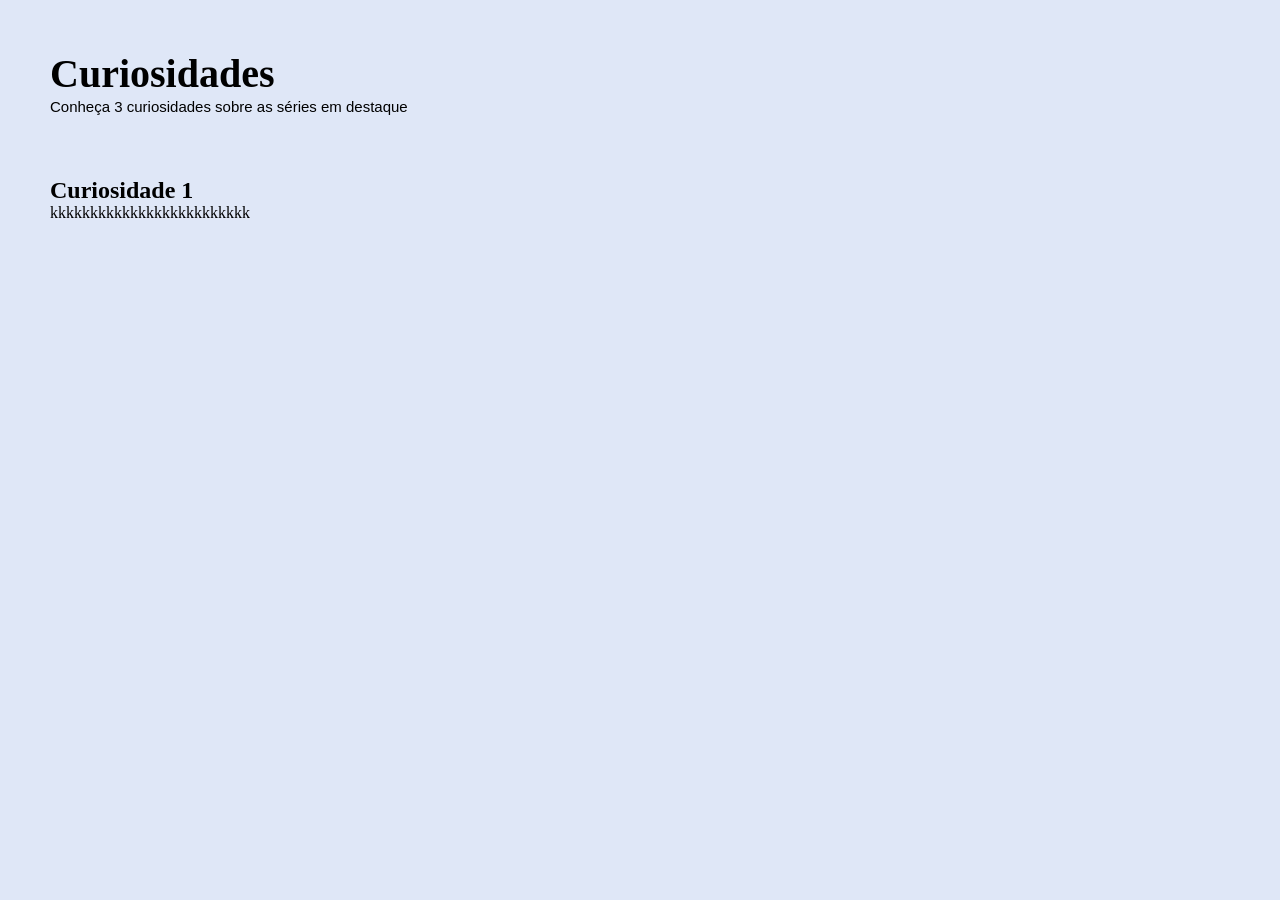
==== pages/curiosidade.html @ 5aa37351 "finalizando" ====
<!DOCTYPE html>
<html lang="pt-BR">
<head>
    <meta charset="UTF-8">
    <title>Séries em Destaque</title>
    <link rel="stylesheet" href="../css/style.css">
</head>
<header id="header-princ">
    <h1>Curiosidades</h1>
    <p>Conheça 3 curiosidades sobre as séries em destaque</p>
</header>
<body>
    <main>
        <section id="card1">
            <h2>Curiosidade 1</h2>
            <p>kkkkkkkkkkkkkkkkkkkkkkkkk</p>
        </section>
    </main>
</body>
---- css/style.css ----
* {
  padding: 0px;
  margin: 0px;
  box-sizing: border-box;
}

body {
    background-color:#DFE7F7;
    color:black;
    padding:20px;
}

header p {
    font-family: Arial, Helvetica, sans-serif;
    font-size: 15px;
    line-height: 1.3;
    max-width: 500px;
}
#container {
    display: flex;
    align-items: flex-start;
    flex-direction: row;
    justify-content: space-between;
    padding-left: 30px;
    padding-right: 30px;
}

#header-princ {
    display: flex;
    flex-direction: column;
    font-family: 'Times New Roman', Times, serif;
    font-size: 20px;
    padding: 30px;
    padding-top: 30px;
}

header-princ h1 {
    color:rgb(35, 35, 35);
}

#menu {
    display: flex;
    flex-direction: row;
    align-items: flex-start;
    justify-content: end;
    flex-wrap: nowrap;
    padding-top: 40px;
    gap:16px;
    padding-right: 40px;
}

span{
    color: rgb(183, 46, 46);
}
main {
    padding: 30px;
}

#quadrado {
    padding-top:10px;
    display: flex;
    margin-top: 20px;
    padding: 20px;
    padding-left: 10px;
    padding-right: 10px;
    margin-left: 30px;
    margin-right: 30px;
    background-color: #95C0DE;
    box-sizing: border-box;
    width: auto;
    height: 70vh;
    justify-content: space-between;
    align-items: center;
    font-size: 50px;
    font-weight: 900;
    line-height: 0.9;
    gap:16px;
}
#quadrado h2 {
    font-size: 80px;
    font-weight: 900;
    line-height: 0.9;
    max-width:700px;
    margin: 20px 0;
    font-family: 'Times New Roman', Times, serif;
    color:rgb(35, 35, 35);
}

#quadrado p {
    font-family: Arial, Helvetica, sans-serif;
    font-size: 15px;
    line-height: 1.4;
    max-width: 700px;
    color:black
}


#text quadrado {
    display: flex;
    flex-direction: column;
    padding-left: 30px;
}

#quadrado img {
    height: 400px;
    width: auto;
    border-radius: 20px;
    object-fit: cover;
    display: flex;
    justify-content:end;
    flex-direction: row;
    align-items:center ;
}

#img {
    display: flex;
    flex-direction: row;
    justify-content: end;
    align-items: center;
    flex-wrap: nowrap;
    padding: 20px;
    padding-left: 10px;
    padding-right: 10px;
}
#introducaocards {
    display: flex;
    flex-direction: column;
    padding:30px;
}

#introcards {
    display: flex;
    flex-direction: row;
    justify-content: space-between;
    padding-left: 30px;
    padding-right: 30px;
    flex-wrap: wrap;
}

.cards {
    display: flex;
    justify-content: space-between;
    width: 30%;
    background-color: #95C0DE;
    flex-wrap:wrap;
    gap: 20px;
    margin-top: 20px;
}

.cards img {
    width: 100%;
    height: auto;
    object-fit: cover;
}

.cards h3 {
    padding-top: 10px;
    font-weight: bold;
    padding-left: 20px;
    font-family: 'Times New Roman', Times, serif;
    color:#000000
}

.cards p {
    padding-left: 20px;
    padding-bottom: 20px;
    font-family: Arial, Helvetica, sans-serif;
    color:#1c1c1c
}

footer {
    display: flex;
    flex-direction: column;
    justify-content: center;
    align-items: center;
    font-family: Arial, Helvetica, sans-serif;
}

hr {
    margin-top: 30px;
}
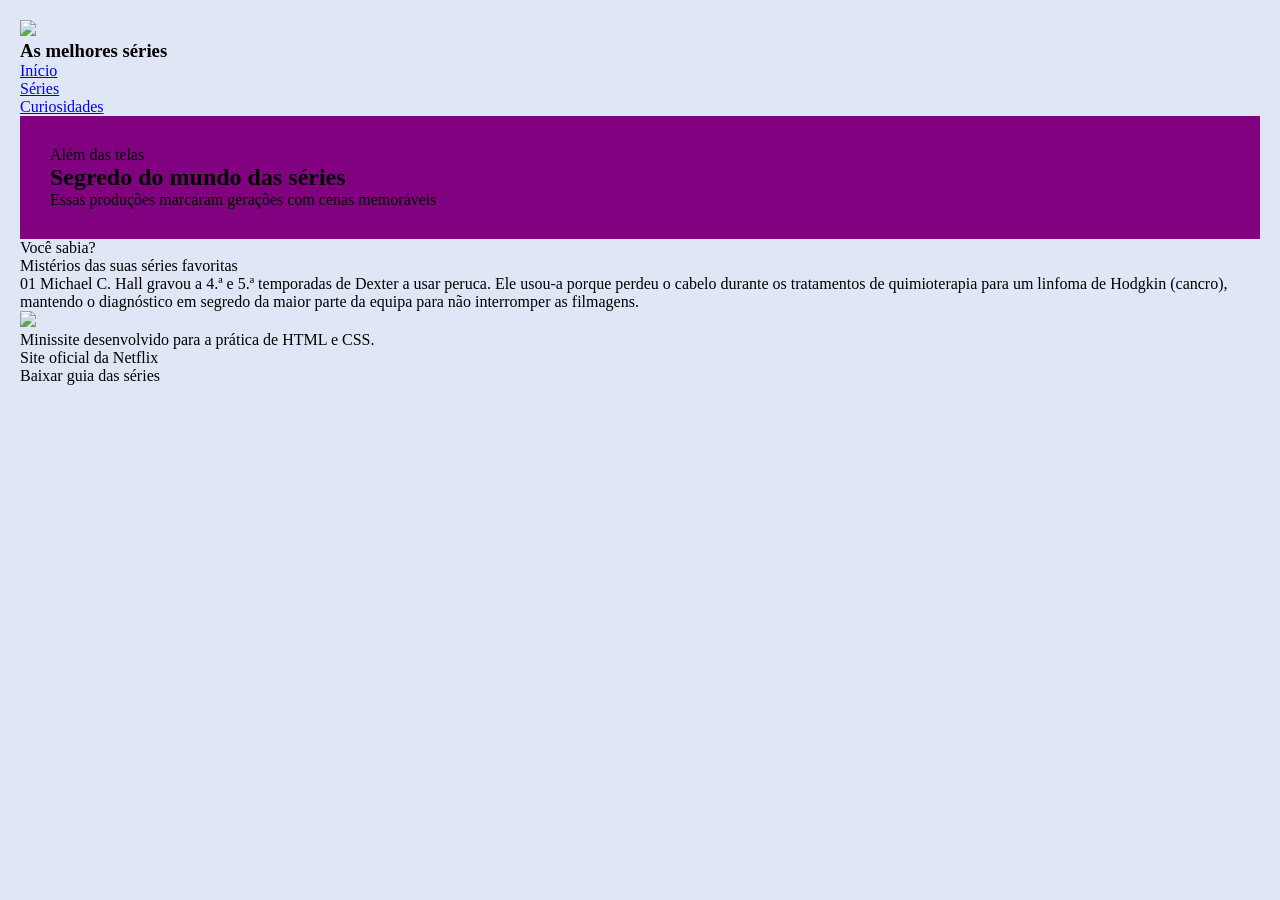
==== commit 43711b85: "Finalizando" ====
--- a/pages/curiosidade.html
+++ b/pages/curiosidade.html
@@ -3,17 +3,61 @@
 <head>
     <meta charset="UTF-8">
     <title>Séries em Destaque</title>
-    <link rel="stylesheet" href="../css/style.css">
+    <link rel="stylesheet" href="../css/curiosidade.css">
 </head>
-<header id="header-princ">
-    <h1>Curiosidades</h1>
-    <p>Conheça 3 curiosidades sobre as séries em destaque</p>
+<header id="header-princ1">
+    <section id="series">
+        <img src="../assets/img/logo.png">
+        <h3>As melhores séries</h3>
+    </section>
+
+    <section id="menu3">
+        <a href="../index.html"><p>Início</p></a>
+        <a href="../pages/serie.html"><p>Séries</p></a>
+        <a href="../pages/curiosidade.html"><p>Curiosidades</p></a>
+    </section>
+        
 </header>
 <body>
     <main>
         <section id="card1">
-            <h2>Curiosidade 1</h2>
-            <p>kkkkkkkkkkkkkkkkkkkkkkkkk</p>
+            <p>Além das telas</p>
+            <h2>Segredo do mundo das séries</h2>
+            <p>Essas produções marcaram gerações com cenas memoráveis</p>
         </section>
+
+        <section id="curiosidade">
+              <section id="texto3">
+                <p>Você sabia?</p>
+                <p>Mistérios das suas séries favoritas</p>
+            </section>
+
+            <section id="frase3">
+                <article class="descricao">
+                    <p>01 Michael C. Hall gravou a 4.ª e 5.ª temporadas de Dexter a usar peruca. Ele usou-a porque perdeu o cabelo durante os tratamentos de quimioterapia para um linfoma de Hodgkin (cancro), mantendo o diagnóstico em segredo da maior parte da equipa para não interromper as filmagens.</p>
+                </article>
+            </section>
+
+            <img src="../assets/img/Dexter - Vassilis Dimitros.jpg">
+            
+        </section>
+
+
+        
+        <footer>
+            <p>Minissite desenvolvido para a prática de HTML e CSS.</p>
+
+    <section id="introbotao5">
+        <article class="botao5">
+            <p>Site oficial da Netflix</p>
+        </article>
+
+    <section>
+        <article class="botao5">
+            <p>Baixar guia das séries</p>
+        </article>
+    </section>
+    </section>
+        </footer>
     </main>
 </body>
--- a/css/curiosidade.css
+++ b/css/curiosidade.css
@@ -0,0 +1,16 @@
+* {
+  padding: 0px;
+  margin: 0px;
+  box-sizing: border-box;
+}
+
+body {
+    background-color:#DFE7F7;
+    color:black;
+    padding:20px;
+}
+
+#card1 {
+    padding: 30px;
+    background-color: purple;
+}
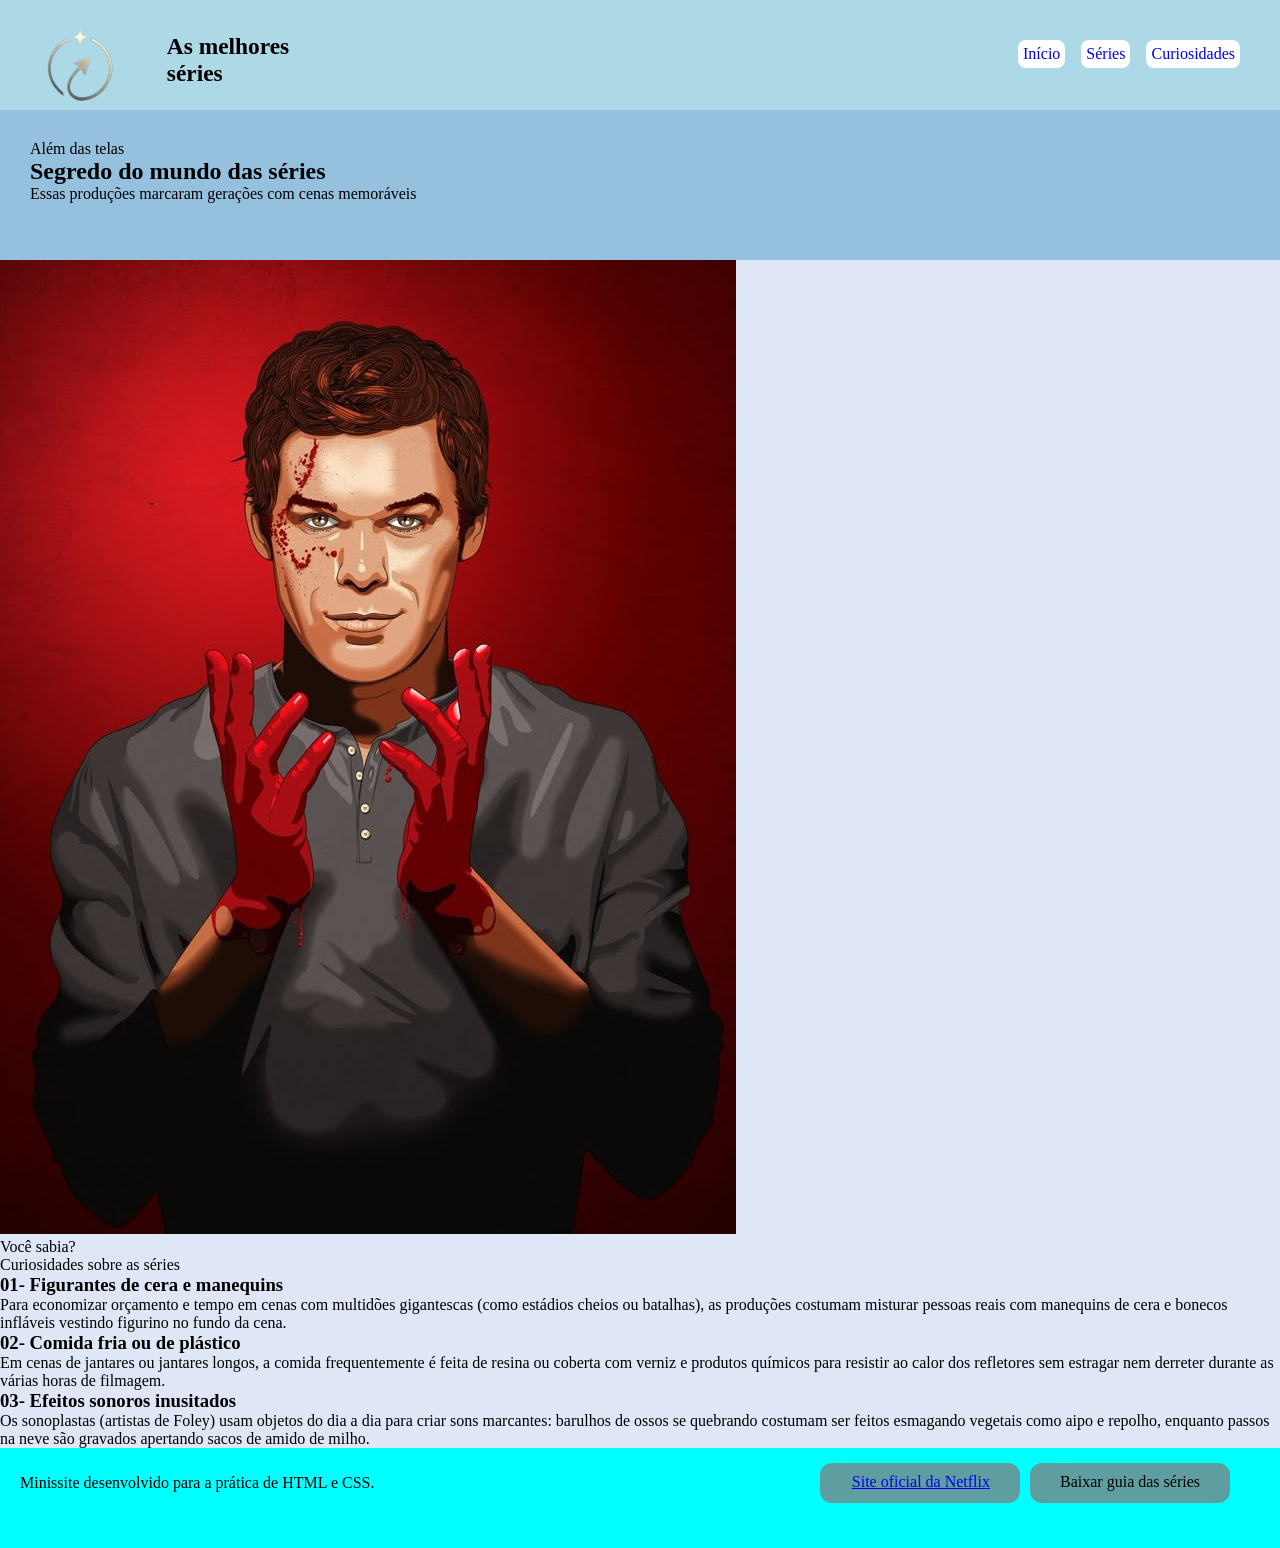
==== commit 41f68a66: "Finalizando" ====
--- a/pages/curiosidade.html
+++ b/pages/curiosidade.html
@@ -1,5 +1,6 @@
 <!DOCTYPE html>
 <html lang="pt-BR">
+
 <head>
     <meta charset="UTF-8">
     <title>Séries em Destaque</title>
@@ -12,12 +13,19 @@
     </section>
 
     <section id="menu3">
-        <a href="../index.html"><p>Início</p></a>
-        <a href="../pages/serie.html"><p>Séries</p></a>
-        <a href="../pages/curiosidade.html"><p>Curiosidades</p></a>
+        <a href="../index.html">
+            <p>Início</p>
+        </a>
+        <a href="../pages/serie.html">
+            <p>Séries</p>
+        </a>
+        <a href="../pages/curiosidade.html">
+            <p>Curiosidades</p>
+        </a>
     </section>
-        
+
 </header>
+
 <body>
     <main>
         <section id="card1">
@@ -26,38 +34,55 @@
             <p>Essas produções marcaram gerações com cenas memoráveis</p>
         </section>
 
-        <section id="curiosidade">
-              <section id="texto3">
-                <p>Você sabia?</p>
-                <p>Mistérios das suas séries favoritas</p>
+
+        <section id="hero4">
+            <section id="img-hero4">
+                <img src="../assets/img/Dexter - Vassilis Dimitros.jpg">
             </section>
 
-            <section id="frase3">
-                <article class="descricao">
-                    <p>01 Michael C. Hall gravou a 4.ª e 5.ª temporadas de Dexter a usar peruca. Ele usou-a porque perdeu o cabelo durante os tratamentos de quimioterapia para um linfoma de Hodgkin (cancro), mantendo o diagnóstico em segredo da maior parte da equipa para não interromper as filmagens.</p>
+            <article id="cards3">
+                <p>Você sabia?</p>
+                <p>Curiosidades sobre as séries</p>
+
+                <article class="card3">
+                    <h3>01- Figurantes de cera e manequins</h3>
+                    <p>Para economizar orçamento e tempo em cenas com multidões gigantescas (como estádios cheios ou
+                        batalhas), as produções costumam misturar pessoas reais com manequins de cera e bonecos
+                        infláveis vestindo figurino no fundo da cena.</p>
+                </article>
+
+                <article class="card3">
+                    <h3>02- Comida fria ou de plástico</h3>
+                    <p>Em cenas de jantares ou jantares longos, a comida frequentemente é feita de resina ou coberta com
+                        verniz e produtos químicos para resistir ao calor dos refletores sem estragar nem derreter
+                        durante as várias horas de filmagem.</p>
+                </article>
+
+                <article class="card3">
+                    <h3>03- Efeitos sonoros inusitados</h3>
+                    <p>Os sonoplastas (artistas de Foley) usam objetos do dia a dia para criar sons marcantes: barulhos
+                        de ossos se quebrando costumam ser feitos esmagando vegetais como aipo e repolho, enquanto
+                        passos na neve são gravados apertando sacos de amido de milho.</p>
+                </article>
+            </article>
+        </section>
+
+    </main>
+    <footer>
+        <p>Minissite desenvolvido para a prática de HTML e CSS.</p>
+
+        <section id="introbotao5">
+            <article class="botao5">
+                <a href="https://www.netflix.com/br/" target="_blank" rel="noreferrer">Site oficial da Netflix</a>
+            </article>
+
+            <section>
+                <article class="botao5">
+                    <p>Baixar guia das séries</p>
                 </article>
             </section>
+        </section>
+    </footer>
+</body>
 
-            <img src="../assets/img/Dexter - Vassilis Dimitros.jpg">
-            
-        </section>
-
-
-        
-        <footer>
-            <p>Minissite desenvolvido para a prática de HTML e CSS.</p>
-
-    <section id="introbotao5">
-        <article class="botao5">
-            <p>Site oficial da Netflix</p>
-        </article>
-
-    <section>
-        <article class="botao5">
-            <p>Baixar guia das séries</p>
-        </article>
-    </section>
-    </section>
-        </footer>
-    </main>
-</body>
+</html>
--- a/css/curiosidade.css
+++ b/css/curiosidade.css
@@ -7,10 +7,124 @@
 body {
     background-color:#DFE7F7;
     color:black;
-    padding:20px;
 }
 
 #card1 {
     padding: 30px;
-    background-color: purple;
+    background-color:#95C0DE;
+    height: 150px;
 }
+
+#header-princ1 {
+    background-color: lightblue;
+    display: flex;
+    flex-direction: row;
+}
+
+#menu3 {
+    display: flex;
+    flex-direction: row;
+    justify-content: end;
+    align-items: flex-start;
+    flex-wrap: nowrap;
+    gap:16px;
+    width: 100%;
+    padding-right: 40px;
+    margin-top: 40px;
+}
+#menu3 a{
+    background-color: white;
+    padding: 5px;
+    border-radius: 8px;
+    text-decoration: none;
+}
+
+#header-princ1 img {
+    width: 200px;
+    height: 100px;
+    object-fit: contain;
+}
+
+#series {
+    display: flex;
+    flex-direction: row;
+    align-items: center;
+    justify-content: flex-start;
+    padding-top: 10px;
+    font-size: 20px;
+}
+
+#curiosidade {
+    background-color: rgb(162, 213, 238);
+    display: flex;
+    flex-direction: column;
+    justify-content: center;
+    height: 600px;
+    padding: 50px;
+}
+
+#curiosidade img {
+    width: 350px;
+    height: auto;
+    
+}
+
+footer {
+    background-color: aqua;
+    height: 100px;
+    display: flex;
+    align-items: flex-start;
+    padding: 30px;
+    padding-top: 0px;
+    padding-left: 20px;
+    justify-content: space-between;
+    align-items: center;
+}
+
+#texto3 {
+    display: flex;
+    flex-direction: column;
+    justify-content: center;
+    align-items: center;
+    flex-wrap: nowrap;
+    margin-top: 20px;
+}
+
+#frase3 {
+    display: flex;
+    background-color: white;
+    justify-content: flex-end;
+    align-items: flex-start;
+}
+
+#descricao {
+    display: flex;
+    flex-direction: row;
+    justify-content: flex-end;
+    align-items: center;
+    flex-wrap: nowrap;
+    gap: 16px;
+    text-align: right;
+}
+
+#introbotao5 {
+    display: flex;
+    text-align: center;
+    padding-left: 20px;
+    padding-right: 20px;
+    gap: 10px;
+}
+
+.botao5 {
+    display: flex;
+    flex-direction: row;
+    justify-content: end;
+    align-items:flex-start;
+    background-color: cadetblue;
+    height: 40px;
+    width: 200px;
+    border-radius: 12px;
+    padding-left: 30px;
+    padding-right: 30px;
+    padding-top: 10px;
+}
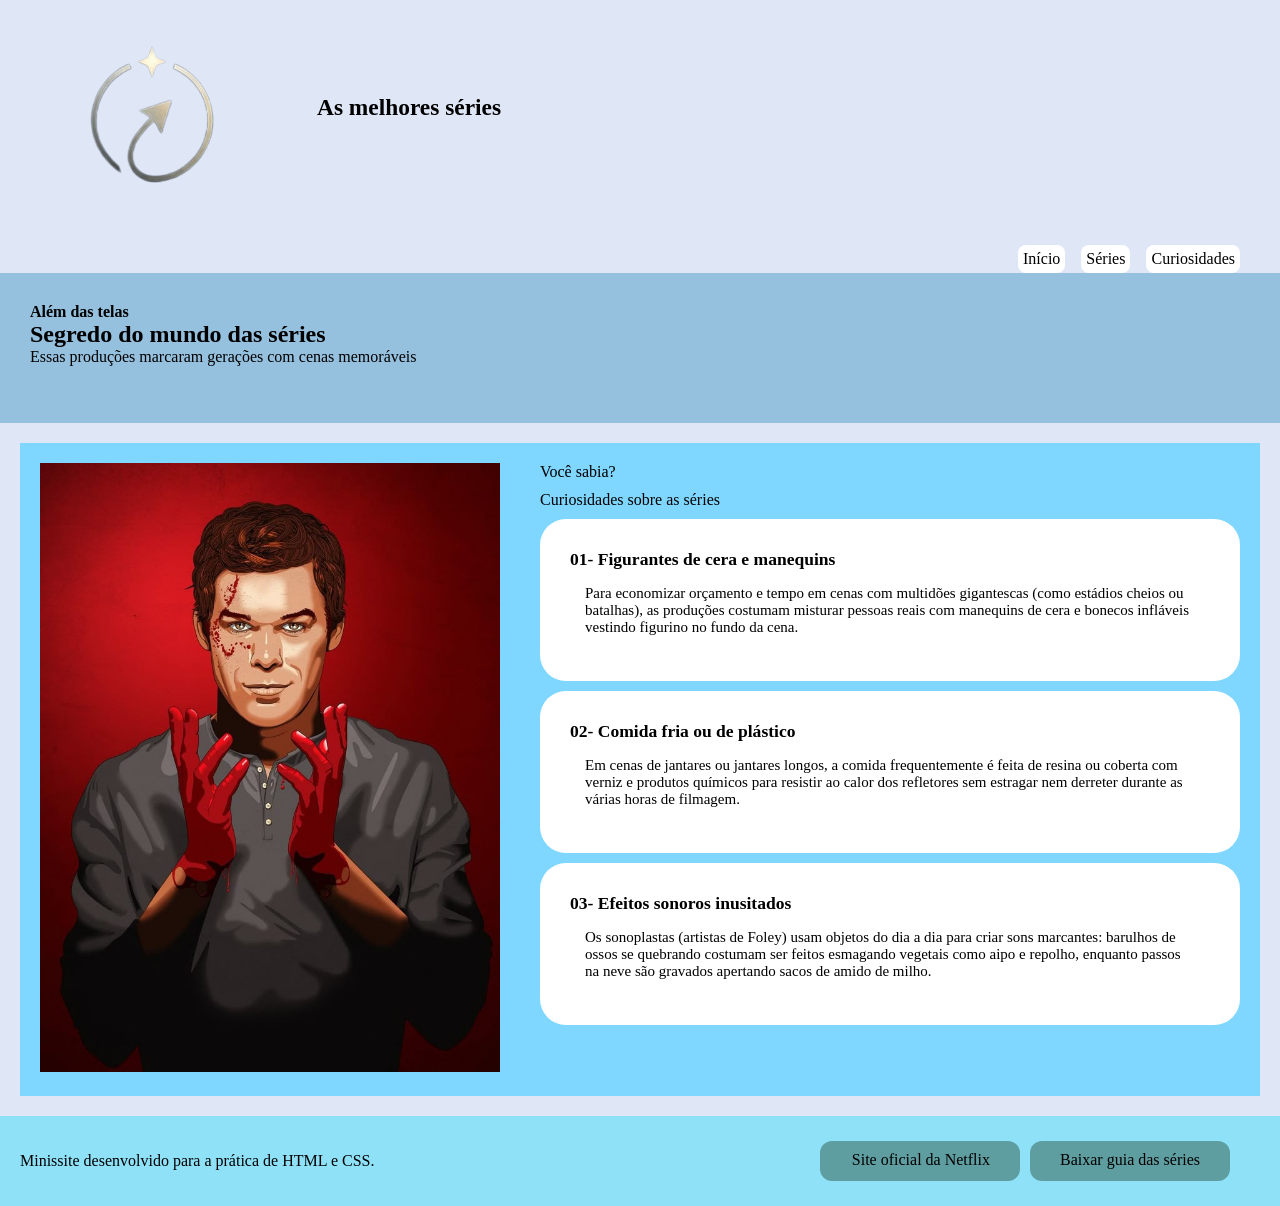
==== commit 073d976a: "Finalizando" ====
--- a/pages/curiosidade.html
+++ b/pages/curiosidade.html
@@ -6,10 +6,15 @@
     <title>Séries em Destaque</title>
     <link rel="stylesheet" href="../css/curiosidade.css">
 </head>
-<header id="header-princ1">
+<header>
     <section id="series">
-        <img src="../assets/img/logo.png">
-        <h3>As melhores séries</h3>
+        <section id="logo-header2">
+            <img src="../assets/img/logo.png">
+        </section>
+
+        <section id="texto-header2">
+            <h3>As melhores séries</h3>
+        </section>
     </section>
 
     <section id="menu3">
@@ -29,8 +34,8 @@
 <body>
     <main>
         <section id="card1">
-            <p>Além das telas</p>
-            <h2>Segredo do mundo das séries</h2>
+            <p><b>Além das telas</b></p>
+            <h2>Segredo do <b>mundo das séries</b></h2>
             <p>Essas produções marcaram gerações com cenas memoráveis</p>
         </section>
 
@@ -78,11 +83,10 @@
 
             <section>
                 <article class="botao5">
-                    <p>Baixar guia das séries</p>
+                    <a href="assets/files/Guia das séries (2).pdf" download>Baixar guia das séries</a>
                 </article>
             </section>
         </section>
     </footer>
 </body>
-
 </html>
--- a/css/curiosidade.css
+++ b/css/curiosidade.css
@@ -54,28 +54,12 @@
     font-size: 20px;
 }
 
-#curiosidade {
-    background-color: rgb(162, 213, 238);
-    display: flex;
-    flex-direction: column;
-    justify-content: center;
-    height: 600px;
-    padding: 50px;
-}
-
-#curiosidade img {
-    width: 350px;
-    height: auto;
-    
-}
-
 footer {
-    background-color: aqua;
-    height: 100px;
+    background-color: rgb(143, 225, 248);
+    height: 90px;
     display: flex;
     align-items: flex-start;
     padding: 30px;
-    padding-top: 0px;
     padding-left: 20px;
     justify-content: space-between;
     align-items: center;
@@ -113,6 +97,7 @@
     padding-left: 20px;
     padding-right: 20px;
     gap: 10px;
+    
 }
 
 .botao5 {
@@ -127,4 +112,52 @@
     padding-left: 30px;
     padding-right: 30px;
     padding-top: 10px;
+}
+
+#hero4 {
+    display: flex;
+    background-color: rgb(127, 214, 255);
+    margin: 20px;
+    
+}
+
+#img-hero4 img {
+    width: 500px;   
+    padding: 20px;
+}
+
+#cards3 {
+    padding: 20px;
+    display: flex;
+    flex-direction: column;
+    gap: 10px;
+    
+}
+.card3 {
+    display: flex;
+    padding: 30px;
+    font-size: 15px;
+    justify-content: flex-start;
+    flex-direction: column;
+    flex-wrap: wrap;
+    background-color: white;
+    border-radius: 26px;
+}
+
+.card3 p {
+    padding: 15px;
+}
+
+a:link {
+    color: black;
+    text-decoration: none;
+}
+
+a:visited {
+    color: black;
+}
+
+a:hover {
+    color: red;
+    font-weight: 500;
 }
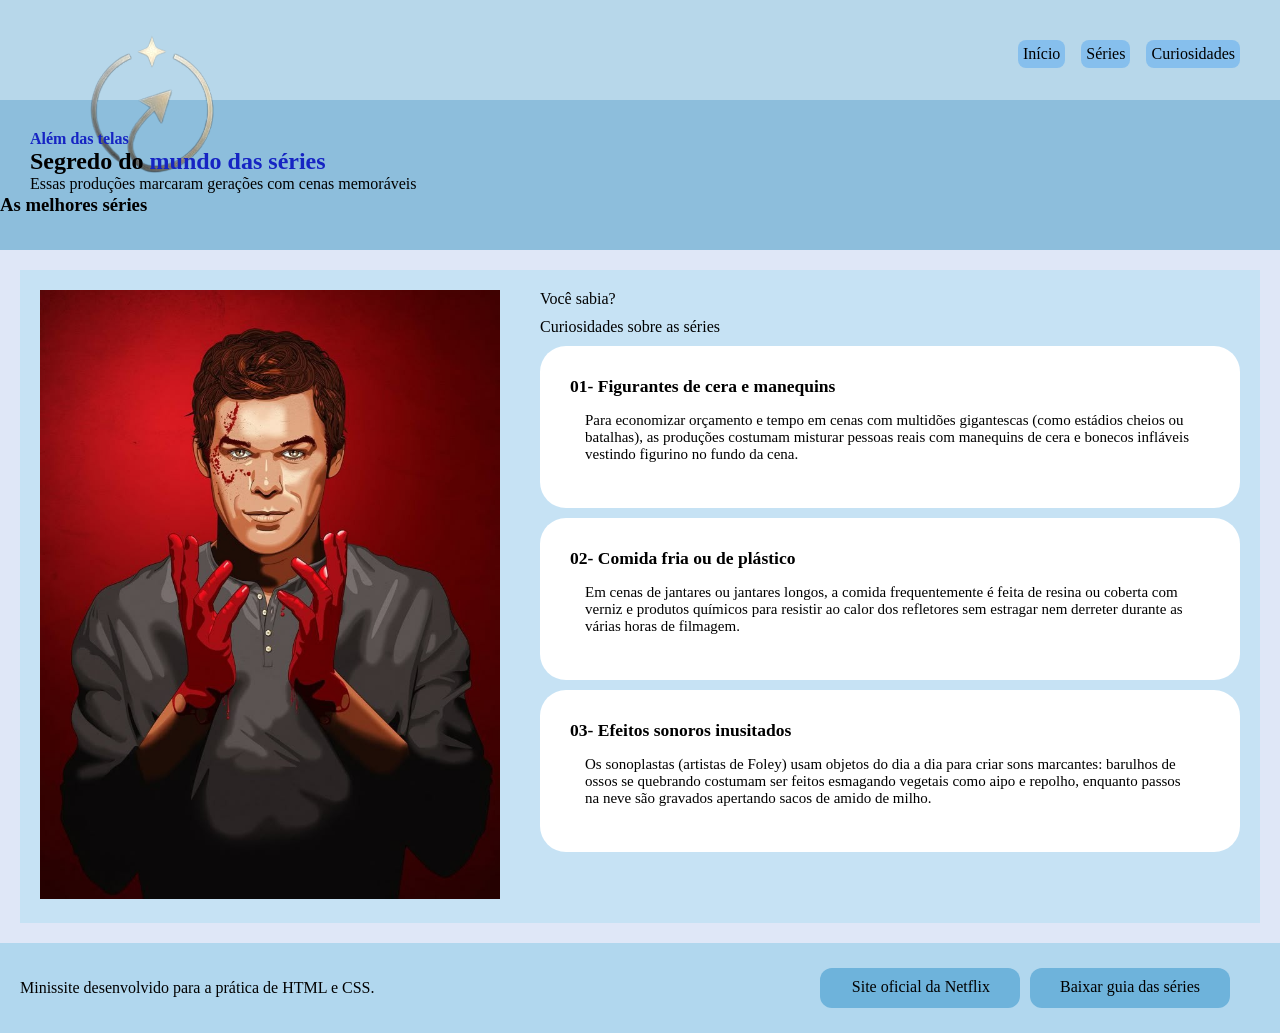
==== commit 8993c1f4: "Finalizado" ====
--- a/pages/curiosidade.html
+++ b/pages/curiosidade.html
@@ -7,15 +7,15 @@
     <link rel="stylesheet" href="../css/curiosidade.css">
 </head>
 <header>
-    <section id="series">
-        <section id="logo-header2">
-            <img src="../assets/img/logo.png">
+     <section id="logo-titulo">
+            <section id="logo-header">
+                <img src="../assets/img/logo.png">
+            </section>
+
+            <section id="texto-header">
+                <h1>As melhores séries</h1>
+            </section>
         </section>
-
-        <section id="texto-header2">
-            <h3>As melhores séries</h3>
-        </section>
-    </section>
 
     <section id="menu3">
         <a href="../index.html">
@@ -83,10 +83,10 @@
 
             <section>
                 <article class="botao5">
-                    <a href="assets/files/Guia das séries (2).pdf" download>Baixar guia das séries</a>
+                    <a href="../assets/files/Guia das séries (2).pdf" download>Baixar guia das séries</a>
                 </article>
             </section>
         </section>
     </footer>
 </body>
-</html>+</html>
--- a/css/curiosidade.css
+++ b/css/curiosidade.css
@@ -11,14 +11,15 @@
 
 #card1 {
     padding: 30px;
-    background-color:#95C0DE;
+    background-color: #8DBEDC;
     height: 150px;
 }
 
-#header-princ1 {
-    background-color: lightblue;
+header {
+    background-color:  #B7D7EA;
     display: flex;
     flex-direction: row;
+    height: 100px;
 }
 
 #menu3 {
@@ -33,29 +34,35 @@
     margin-top: 40px;
 }
 #menu3 a{
-    background-color: white;
+    background-color:  rgb(134, 191, 237);
     padding: 5px;
     border-radius: 8px;
     text-decoration: none;
 }
 
-#header-princ1 img {
-    width: 200px;
-    height: 100px;
-    object-fit: contain;
-}
-
 #series {
     display: flex;
     flex-direction: row;
+    justify-content: flex-start;
     align-items: center;
+}
+
+#logo-header2 img {
+    width: 170px;
+    padding: 20px;
+    object-fit: cover;
+}
+
+#texto-header2 {
+    display: flex;  
+    flex-direction: row;
     justify-content: flex-start;
-    padding-top: 10px;
+    align-items: center;
     font-size: 20px;
 }
 
 footer {
-    background-color: rgb(143, 225, 248);
+    background-color: rgb(177, 215, 238);
     height: 90px;
     display: flex;
     align-items: flex-start;
@@ -105,7 +112,7 @@
     flex-direction: row;
     justify-content: end;
     align-items:flex-start;
-    background-color: cadetblue;
+    background-color:  rgb(110, 179, 219);
     height: 40px;
     width: 200px;
     border-radius: 12px;
@@ -116,7 +123,7 @@
 
 #hero4 {
     display: flex;
-    background-color: rgb(127, 214, 255);
+    background-color: rgb(198, 226, 244);
     margin: 20px;
     
 }
@@ -124,6 +131,7 @@
 #img-hero4 img {
     width: 500px;   
     padding: 20px;
+    object-fit: cover;
 }
 
 #cards3 {
@@ -160,4 +168,8 @@
 a:hover {
     color: red;
     font-weight: 500;
+}
+
+#card1 b {
+    color: rgb(22, 36, 195);
 }
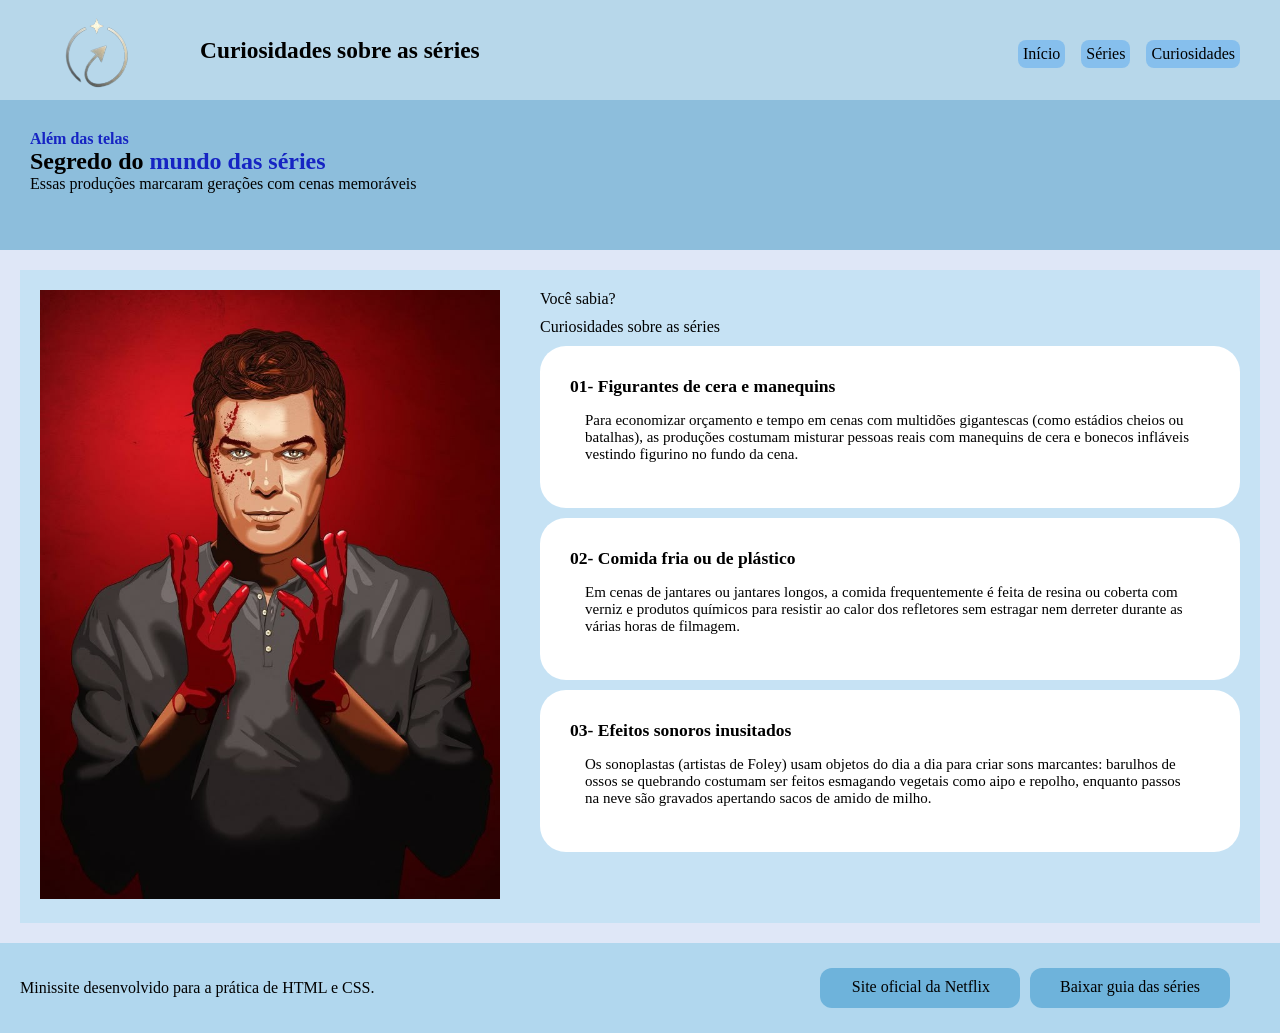
==== commit 12da5f59: "Finalizado" ====
--- a/pages/curiosidade.html
+++ b/pages/curiosidade.html
@@ -3,7 +3,7 @@
 
 <head>
     <meta charset="UTF-8">
-    <title>Séries em Destaque</title>
+    <title>Curiosidades sobre as séries</title>
     <link rel="stylesheet" href="../css/curiosidade.css">
 </head>
 <header>
@@ -13,7 +13,7 @@
             </section>
 
             <section id="texto-header">
-                <h1>As melhores séries</h1>
+                <h1>Curiosidades sobre as séries</h1>
             </section>
         </section>
 
--- a/css/curiosidade.css
+++ b/css/curiosidade.css
@@ -20,6 +20,7 @@
     display: flex;
     flex-direction: row;
     height: 100px;
+    justify-content: space-between;
 }
 
 #menu3 {
@@ -29,7 +30,6 @@
     align-items: flex-start;
     flex-wrap: nowrap;
     gap:16px;
-    width: 100%;
     padding-right: 40px;
     margin-top: 40px;
 }
@@ -38,23 +38,23 @@
     padding: 5px;
     border-radius: 8px;
     text-decoration: none;
+    color: black;
 }
 
-#series {
+#logo-titulo {
     display: flex;
     flex-direction: row;
     justify-content: flex-start;
     align-items: center;
 }
-
-#logo-header2 img {
-    width: 170px;
+#logo-header img {
+    width: 200px;
     padding: 20px;
     object-fit: cover;
 }
 
-#texto-header2 {
-    display: flex;  
+#texto-header {
+    display: flex;
     flex-direction: row;
     justify-content: flex-start;
     align-items: center;
@@ -104,7 +104,7 @@
     padding-left: 20px;
     padding-right: 20px;
     gap: 10px;
-    
+
 }
 
 .botao5 {
@@ -121,15 +121,19 @@
     padding-top: 10px;
 }
 
+.botao5 a {
+    text-decoration: none;
+    color:black;
+}
+
 #hero4 {
     display: flex;
     background-color: rgb(198, 226, 244);
     margin: 20px;
-    
 }
 
 #img-hero4 img {
-    width: 500px;   
+    width: 500px;
     padding: 20px;
     object-fit: cover;
 }
@@ -139,7 +143,7 @@
     display: flex;
     flex-direction: column;
     gap: 10px;
-    
+
 }
 .card3 {
     display: flex;
@@ -156,20 +160,6 @@
     padding: 15px;
 }
 
-a:link {
-    color: black;
-    text-decoration: none;
-}
-
-a:visited {
-    color: black;
-}
-
-a:hover {
-    color: red;
-    font-weight: 500;
-}
-
 #card1 b {
     color: rgb(22, 36, 195);
-}+}
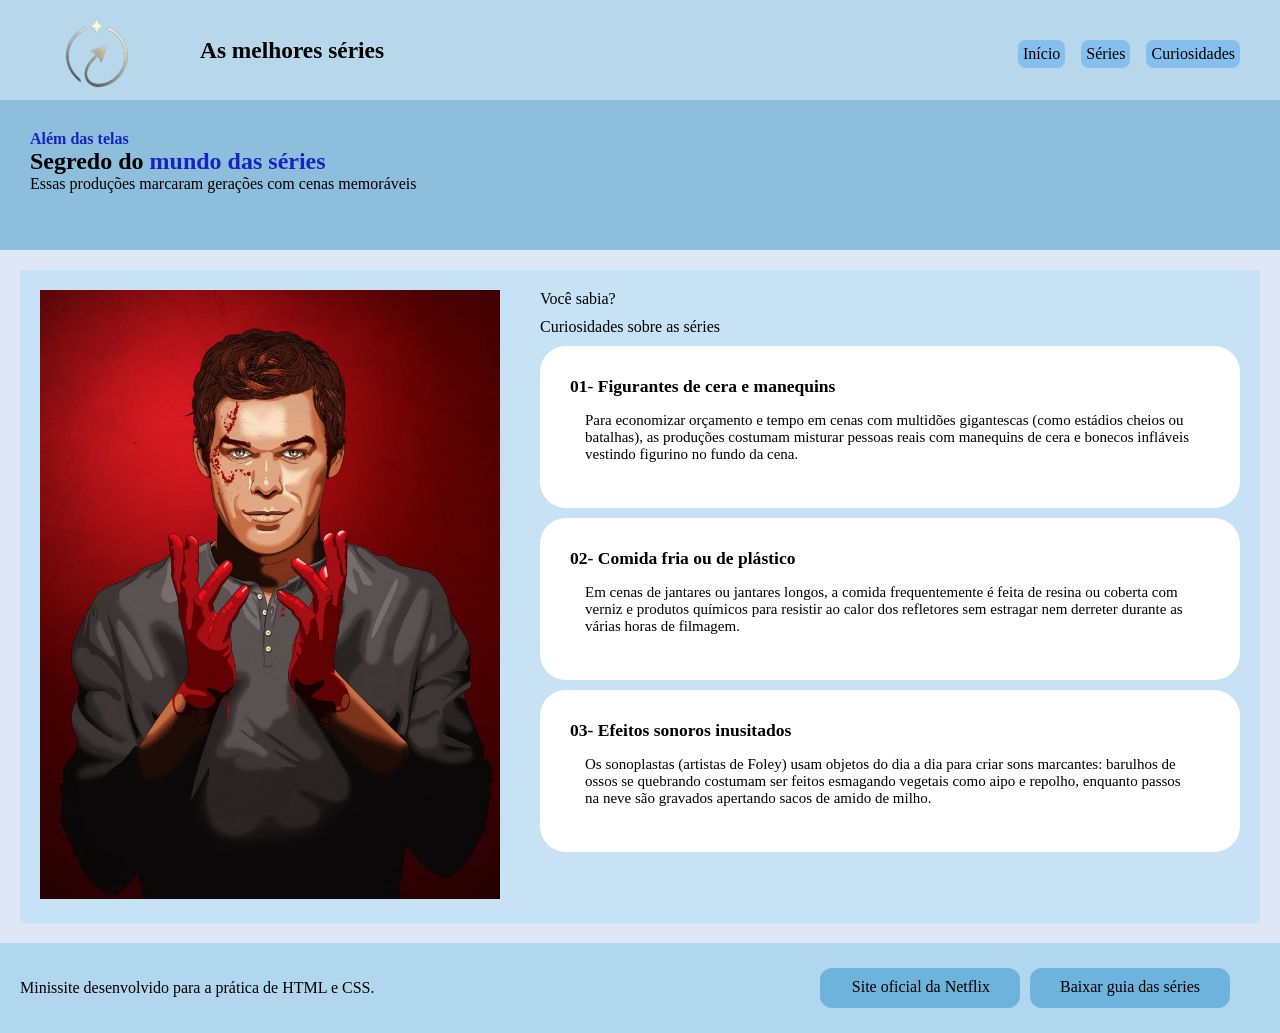
==== commit c65d9307: "Finalizado" ====
--- a/pages/curiosidade.html
+++ b/pages/curiosidade.html
@@ -13,7 +13,7 @@
             </section>
 
             <section id="texto-header">
-                <h1>Curiosidades sobre as séries</h1>
+                <h1>As melhores séries</h1>
             </section>
         </section>
 
